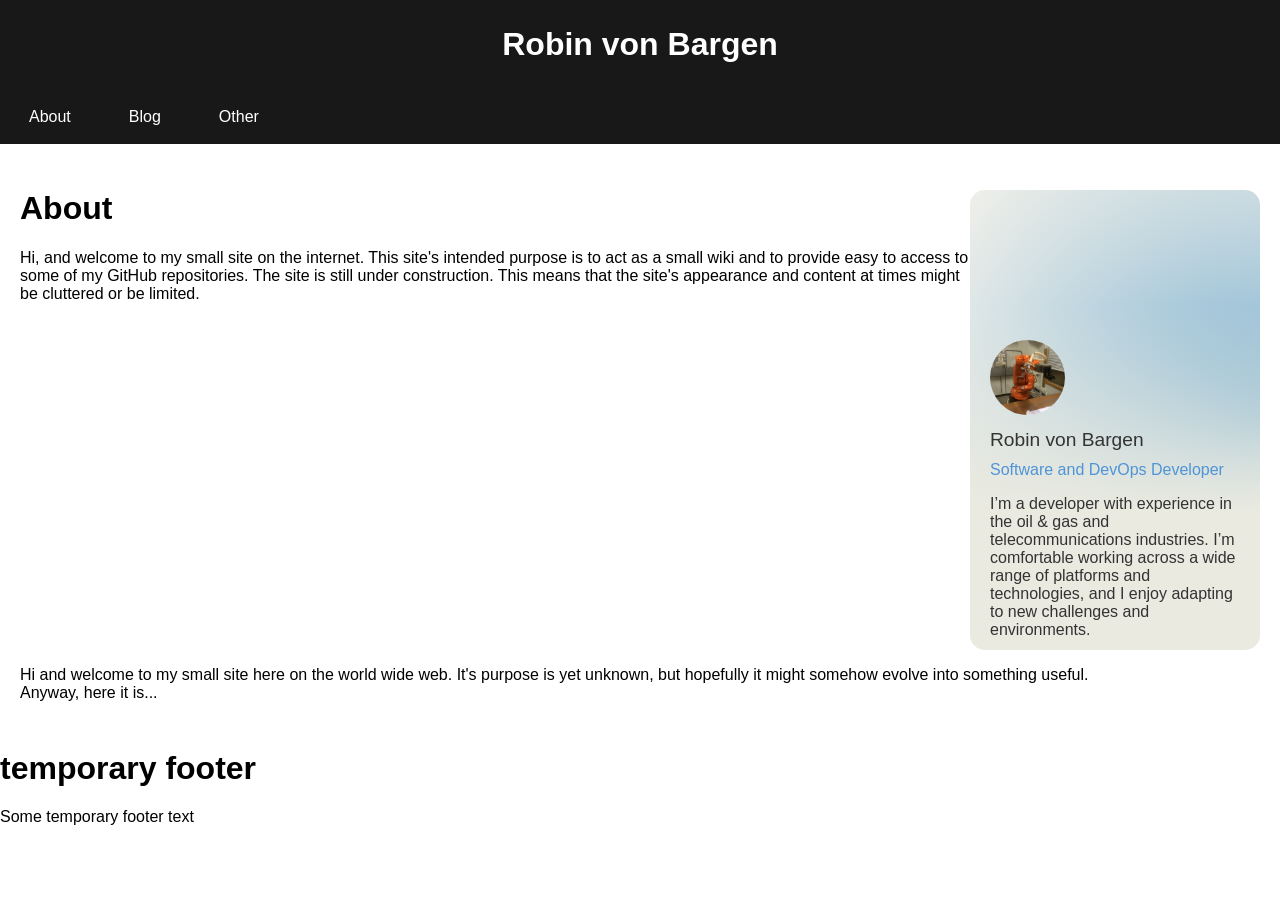
==== index.html @ 5fa96c94 "Clean up index.html by removing placeholder content Removed unnecessary sections and placeholder tex" ====
<!DOCTYPE html>
<head>
    <meta charset="UTF-8">
    <title>Main Page - Robin von Bargen</title>
    <link rel="stylesheet" href="style.css">
</head>
<body>
    <link rel="preconnect" href="https://fonts.googleapis.com">
    <link rel="preconnect" href="https://fonts.gstatic.com" crossorigin>
    <link href="https://fonts.googleapis.com/css2?family=Google+Sans:ital,opsz,wght@0,17..18,400..700;1,17..18,400..700&family=Raleway:ital,wght@0,100..900;1,100..900&display=swap" rel="stylesheet">
    <link rel="stylesheet" href="style.css">

    <header>
    <div class="page-banner">
        <h1>Robin von Bargen</h1>
    </div>
        <nav>
            <ul class="navbar">
                <li><a href="">About</a></li>
                <li><a href="">Blog</a></li> 
                <li><a href="">Other</a></li>   
            </ul>
        </nav>
    </header>
    <main>
        <div>
            <div class="profile-card">
                <img class= "profile-card-image" src="images/profile-image.jpg" alt="Profile image">
                <h1 class="profile-card-name">Robin von Bargen</h1>
                <p class="profile-card-title">Software and DevOps Developer</p>
                <p class="profile-card-about">I’m a developer with experience in the oil & gas and telecommunications industries. I’m comfortable working across a wide range of platforms and technologies, and I enjoy adapting to new challenges and environments.</p>
            </div>
            <div class="about-section">
                <h1>About</h1>
                <p>Hi, and welcome to my small site on the internet. This site's intended purpose is to act as a small wiki and to provide easy to access to some of my GitHub repositories. The site is still under construction. This means that the site's appearance and content at times might be cluttered or be limited.</p>
            </div>
        </div>
        <div class="clear-float"></div>
        <p>Hi and welcome to my small site here on the world wide web. It's purpose is yet unknown, but hopefully it might somehow evolve into something useful. <br> Anyway, here it is...</p>
    </main>
    <footer>
        <h1>temporary footer</h1>
        <p>Some temporary footer text</p>
    </footer>
    </body>
</html>
---- style.css ----
body {
  margin: 0;
  font-family: Arial, sans-serif;
}

/* --- Main --- */
main {
  padding: 10px 20px 10px 20px;
}


/* --- Clear float --- */
.clear-float {
  clear: both;
}


/* --- page-banner --- */
.page-banner {
  margin: 0px 0px 0px 0px;
  padding: 5px 0px 5px 0px;
  text-align: center;
  background-color: #181818;
  color: white;
  text-decoration: none;
  font-family: "Google Sans", sans-serif;
  font-optical-sizing: auto;
  font-weight: normal;
  font-style: normal;
  font-variation-settings: "GRAD" 0;
}



/* --- navbar --- */
.navbar {
  background-color: #181818;
  overflow: hidden;
  padding: 0px 0px 0px 0px;
  margin: 0px 0px 15px 0px;
}

.navbar li {
  float: left;
  display: block;
  text-align: center;
  padding: 18px 29px;
}

.navbar a {
  color: white;
  text-decoration: none;
  font-family: "Google Sans", sans-serif;
  font-optical-sizing: auto;
  font-weight: normal;
  font-style: normal;
  font-variation-settings: "GRAD" 0;
}

.navbar li:hover {
  background-color: #303030;
}









/* --- Profile Card ---*/
.profile-card {
  float: right;
  padding: 150px 20px 10px 20px;
  width: 250px;
  height: 300px;
  background: 
    linear-gradient(0deg, #eaeae0 30%, #eaeae08b 75%, #eaeae09c),
    radial-gradient(
      circle at 100%,
      #0472c0,
      #f8f8f8
    );
  border-radius: 15px;
  color: #333333;
}

.profile-card-image {
  width: 75px;
  height: 75px;
  border-radius: 50%;
  object-fit: cover; /* Centers and crops the image */
  margin: 0px 0px 10px 0px;
}

.profile-card-name {
  font-size: larger;
  font-weight: normal;
  margin: 0px 0px 10px 0px;
}

.profile-card-title {
  font-size: medium;
  margin: 0px 0px 15px 0px;
  color: #4e94d7;
}
---- style.css ----
body {
  margin: 0;
  font-family: Arial, sans-serif;
}

/* --- Main --- */
main {
  padding: 10px 20px 10px 20px;
}


/* --- Clear float --- */
.clear-float {
  clear: both;
}


/* --- page-banner --- */
.page-banner {
  margin: 0px 0px 0px 0px;
  padding: 5px 0px 5px 0px;
  text-align: center;
  background-color: #181818;
  color: white;
  text-decoration: none;
  font-family: "Google Sans", sans-serif;
  font-optical-sizing: auto;
  font-weight: normal;
  font-style: normal;
  font-variation-settings: "GRAD" 0;
}



/* --- navbar --- */
.navbar {
  background-color: #181818;
  overflow: hidden;
  padding: 0px 0px 0px 0px;
  margin: 0px 0px 15px 0px;
}

.navbar li {
  float: left;
  display: block;
  text-align: center;
  padding: 18px 29px;
}

.navbar a {
  color: white;
  text-decoration: none;
  font-family: "Google Sans", sans-serif;
  font-optical-sizing: auto;
  font-weight: normal;
  font-style: normal;
  font-variation-settings: "GRAD" 0;
}

.navbar li:hover {
  background-color: #303030;
}









/* --- Profile Card ---*/
.profile-card {
  float: right;
  padding: 150px 20px 10px 20px;
  width: 250px;
  height: 300px;
  background: 
    linear-gradient(0deg, #eaeae0 30%, #eaeae08b 75%, #eaeae09c),
    radial-gradient(
      circle at 100%,
      #0472c0,
      #f8f8f8
    );
  border-radius: 15px;
  color: #333333;
}

.profile-card-image {
  width: 75px;
  height: 75px;
  border-radius: 50%;
  object-fit: cover; /* Centers and crops the image */
  margin: 0px 0px 10px 0px;
}

.profile-card-name {
  font-size: larger;
  font-weight: normal;
  margin: 0px 0px 10px 0px;
}

.profile-card-title {
  font-size: medium;
  margin: 0px 0px 15px 0px;
  color: #4e94d7;
}
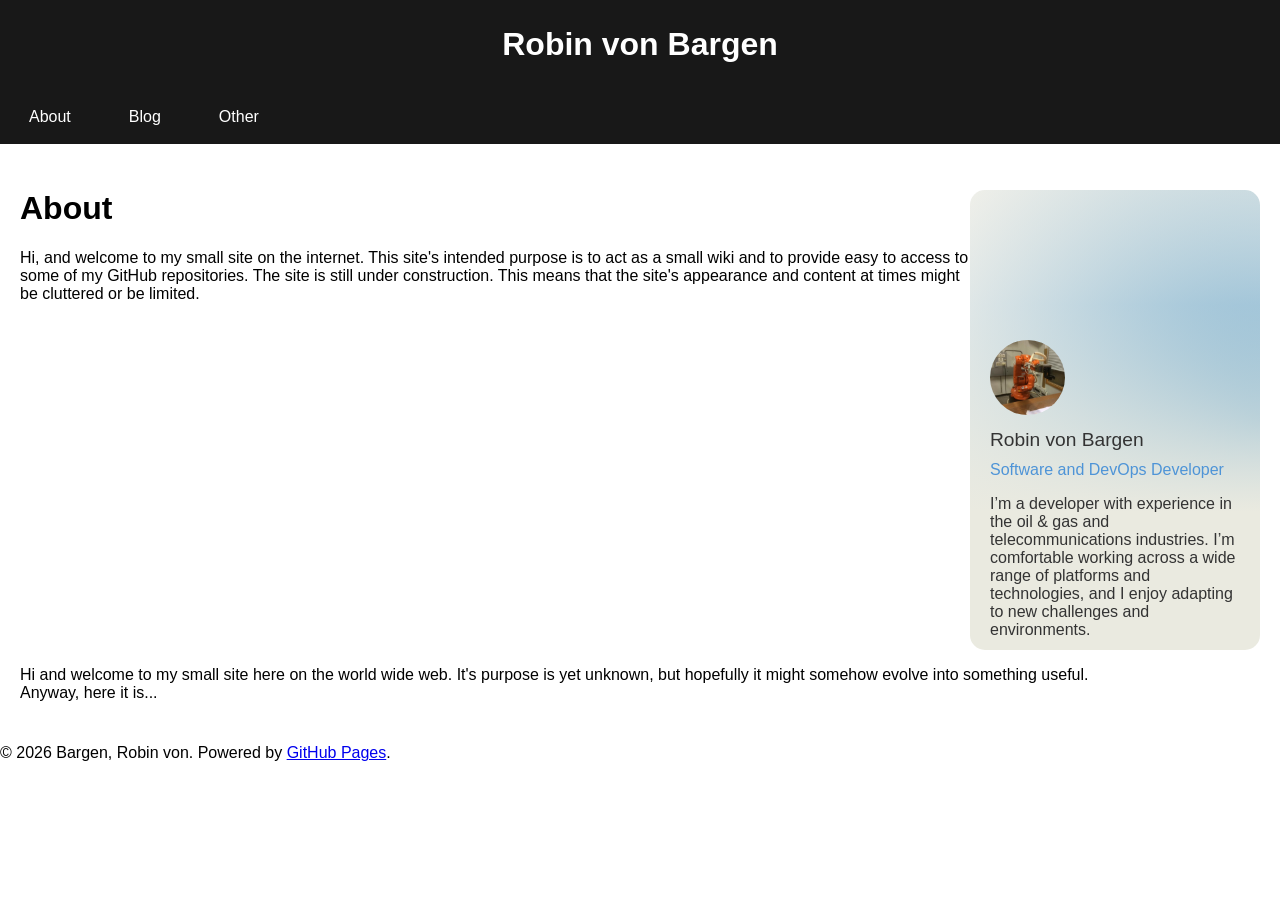
==== commit 044834d5: "Update footer content in index.html Replaced temporary footer with copyright notice and GitHub Pages" ====
--- a/index.html
+++ b/index.html
@@ -39,8 +39,7 @@
         <p>Hi and welcome to my small site here on the world wide web. It's purpose is yet unknown, but hopefully it might somehow evolve into something useful. <br> Anyway, here it is...</p>
     </main>
     <footer>
-        <h1>temporary footer</h1>
-        <p>Some temporary footer text</p>
+        <p>&copy; 2026 Bargen, Robin von. Powered by <a href="https://pages.github.com/">GitHub Pages</a>.</p>
     </footer>
-    </body>
+</body>
 </html>
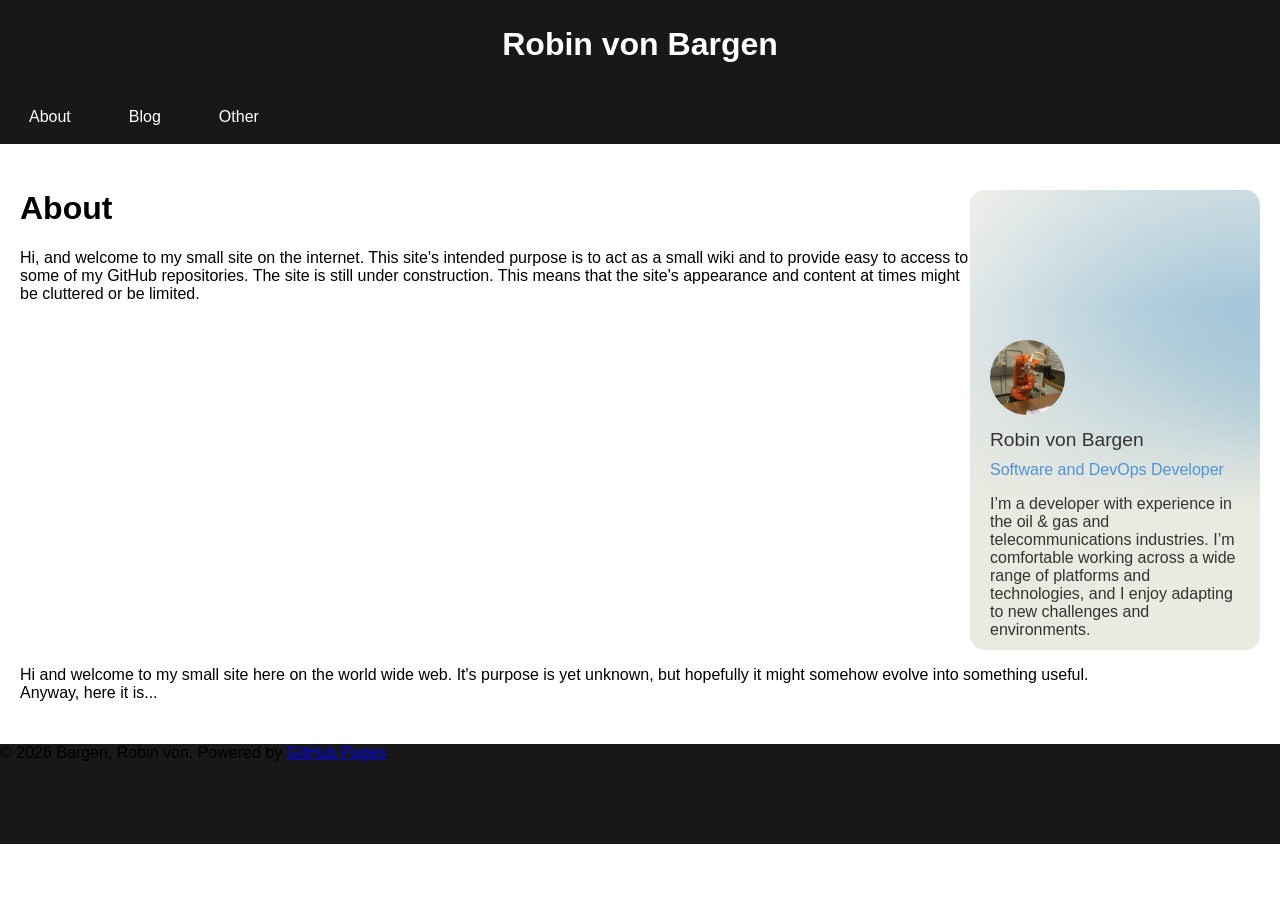
==== commit 3fea91d7: "Wrap footer content in a div element" ====
--- a/index.html
+++ b/index.html
@@ -39,7 +39,9 @@
         <p>Hi and welcome to my small site here on the world wide web. It's purpose is yet unknown, but hopefully it might somehow evolve into something useful. <br> Anyway, here it is...</p>
     </main>
     <footer>
-        <p>&copy; 2026 Bargen, Robin von. Powered by <a href="https://pages.github.com/">GitHub Pages</a>.</p>
+        <div class="footer-content">
+            <p>&copy; 2026 Bargen, Robin von. Powered by <a href="https://pages.github.com/">GitHub Pages</a>.</p>
+        </div>
     </footer>
 </body>
 </html>
--- a/style.css
+++ b/style.css
@@ -68,6 +68,19 @@
 
 
 
+/* --- Footer --- */
+.footer-content {
+  height: 100px;
+  background-color: #181818;
+}
+
+
+
+
+
+
+
+
 
 /* --- Profile Card ---*/
 .profile-card {
--- a/style.css
+++ b/style.css
@@ -68,6 +68,19 @@
 
 
 
+/* --- Footer --- */
+.footer-content {
+  height: 100px;
+  background-color: #181818;
+}
+
+
+
+
+
+
+
+
 
 /* --- Profile Card ---*/
 .profile-card {
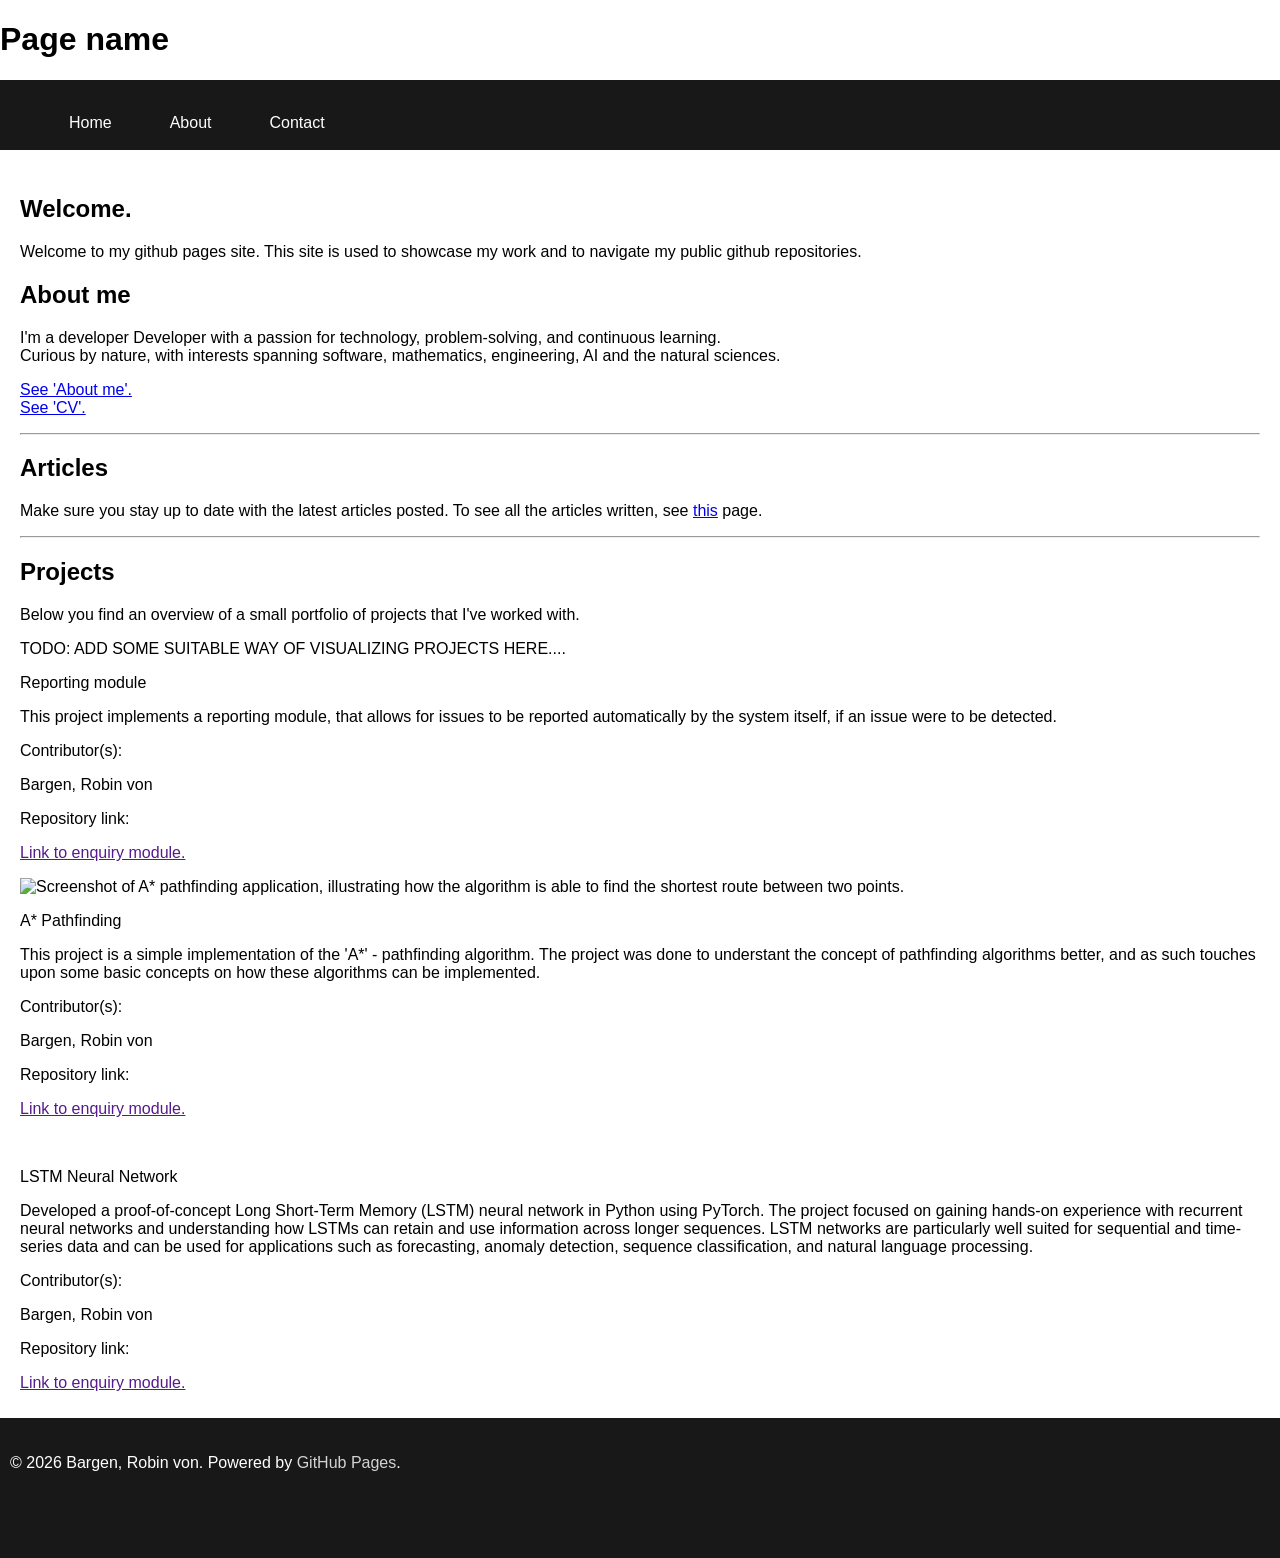
==== commit a1733580: "Revise index.html for improved layout and content Updated the HTML structure and content for a perso" ====
--- a/index.html
+++ b/index.html
@@ -1,47 +1,133 @@
 <!DOCTYPE html>
+<html lang="en">
 <head>
     <meta charset="UTF-8">
-    <title>Main Page - Robin von Bargen</title>
+    <meta name="viewport" content="width=device-width, initial-scale=1.0">
+    <title>My HTML5 Website</title>
+    <meta name="description" content="A lightweight and semantic HTML5 starter template.">
     <link rel="stylesheet" href="style.css">
 </head>
 <body>
-    <link rel="preconnect" href="https://fonts.googleapis.com">
-    <link rel="preconnect" href="https://fonts.gstatic.com" crossorigin>
-    <link href="https://fonts.googleapis.com/css2?family=Google+Sans:ital,opsz,wght@0,17..18,400..700;1,17..18,400..700&family=Raleway:ital,wght@0,100..900;1,100..900&display=swap" rel="stylesheet">
-    <link rel="stylesheet" href="style.css">
 
-    <header>
-    <div class="page-banner">
-        <h1>Robin von Bargen</h1>
-    </div>
-        <nav>
-            <ul class="navbar">
-                <li><a href="">About</a></li>
-                <li><a href="">Blog</a></li> 
-                <li><a href="">Other</a></li>   
+    <header class="header-class">
+        <h1>Page name</h1>
+        <nav class="navbar">
+            <ul class="nav-links">
+                <li><a href="#">Home</a></li>
+                <li><a href="#">About</a></li>
+                <li><a href="#">Contact</a></li>
             </ul>
         </nav>
     </header>
-    <main>
-        <div>
-            <div class="profile-card">
-                <img class= "profile-card-image" src="images/profile-image.jpg" alt="Profile image">
-                <h1 class="profile-card-name">Robin von Bargen</h1>
-                <p class="profile-card-title">Software and DevOps Developer</p>
-                <p class="profile-card-about">I’m a developer with experience in the oil & gas and telecommunications industries. I’m comfortable working across a wide range of platforms and technologies, and I enjoy adapting to new challenges and environments.</p>
+
+     <main>
+
+        <!-- Welcome section -->
+        <section class="welcome-section">
+            <div class="welcome-section-row-1">
+                <h1>Welcome.</h1>
+                <p>Welcome to my github pages site. This site is used to showcase my work and to navigate my public github repositories.</p>
             </div>
-            <div class="about-section">
-                <h1>About</h1>
-                <p>Hi, and welcome to my small site on the internet. This site's intended purpose is to act as a small wiki and to provide easy to access to some of my GitHub repositories. The site is still under construction. This means that the site's appearance and content at times might be cluttered or be limited.</p>
-            </div>
-        </div>
-        <div class="clear-float"></div>
-        <p>Hi and welcome to my small site here on the world wide web. It's purpose is yet unknown, but hopefully it might somehow evolve into something useful. <br> Anyway, here it is...</p>
-    </main>
-    <footer>
+        </section>
+
+        <!-- About me section -->
+        <section class="about-me-section">
+            <h2>About me</h2>
+            <p>I'm a developer Developer with a passion for technology, problem-solving, and continuous learning.<br>Curious by nature, with interests spanning software, mathematics, engineering, AI and the natural sciences.</p>
+            <p><a href="#">See 'About me'.</a><br><a href="#">See 'CV'.</a></p>
+        </section>
+        <hr class="rounded">
+
+        <!-- Articles section -->
+        <article class="front-page-article">
+            <h2>Articles</h2>
+            <p>Make sure you stay up to date with the latest articles posted. To see all the articles written, see <a href="#">this</a> page.</p>
+        </article>
+        <hr class="rounded">
+
+        <!-- Projects section -->
+        <article class="front-page-article">
+            <h2>Projects</h2>
+            <p>Below you find an overview of a small portfolio of projects that I've worked with.</p>
+            <p>TODO: ADD SOME SUITABLE WAY OF VISUALIZING PROJECTS HERE....</p>
+
+            <section class="front-page-project-card-section">
+                
+                <div class="front-page-project-card">
+                    <p class="front-page-project-card-title">Reporting module</p>
+                    <p>This project implements a reporting module, that allows for issues to be reported automatically by the system itself, if an issue were to be detected.</p>
+                    <div class="front-page-project-card-details">
+                        <p>Contributor(s):</p>
+                        <p>Bargen, Robin von</p>
+                        <p>Repository link:</p>
+                        <p><a href="">Link to enquiry module.</a></p>
+                    </div>
+                </div>
+
+                <div class="front-page-project-card">
+                    <img class="front-page-project-card-image" src="img/a-star-algorithm-project.jpg" alt="Screenshot of A* pathfinding application, illustrating how the algorithm is able to find the shortest route between two points.">
+                    <div class="front-page-project-card-right">
+                        <p class="front-page-project-card-title">A* Pathfinding</p>
+                        <p>This project is a simple implementation of the 'A*' - pathfinding algorithm. The project was done to understant the concept of pathfinding algorithms better, and as such touches upon some basic concepts on how these algorithms can be implemented.</p>
+                        
+                        <div class="front-page-project-card-details">
+                            <p>Contributor(s):</p>
+                            <p>Bargen, Robin von</p>
+                            <p>Repository link:</p>
+                            <p><a href="">Link to enquiry module.</a></p>
+                        </div>
+                    </div>
+                </div>
+
+                <div class="front-page-project-card">
+                    <img class="front-page-project-card-image" src="" alt="">
+                    <div class="front-page-project-card-right">
+                        <p class="front-page-project-card-title">LSTM Neural Network</p>
+                        <p>Developed a proof-of-concept Long Short-Term Memory (LSTM) neural network in Python using PyTorch. The project focused on gaining hands-on experience with recurrent neural networks and understanding how LSTMs can retain and use information across longer sequences. LSTM networks are particularly well suited for sequential and time-series data and can be used for applications such as forecasting, anomaly detection, sequence classification, and natural language processing.</p>
+                        
+                        <div class="front-page-project-card-details">
+                            <p>Contributor(s):</p>
+                            <p>Bargen, Robin von</p>
+                            <p>Repository link:</p>
+                            <p><a href="">Link to enquiry module.</a></p>
+                        </div>
+                    </div>
+                </div>
+
+            </section>
+
+        </article>
+
+     </main>
+
+      <footer>
         <div class="footer-content">
             <p>&copy; 2026 Bargen, Robin von. Powered by <a href="https://pages.github.com/">GitHub Pages</a>.</p>
         </div>
     </footer>
+    <!--
+    <main>
+        <section>
+            <h2>Main Content Section</h2>
+            <p>This is where your primary content goes.</p>
+        </section>
+
+        <article>
+            <h2>Independent Article</h2>
+            <p>Great for blog posts, news articles, or forum entries.</p>
+        </article>
+
+        <aside>
+            <h2>Sidebar</h2>
+            <p>Contains related or tangential information.</p>
+        </aside>
+    </main>
+
+    <footer>
+        <p>&copy; 2026 My Website. All rights reserved.</p>
+    </footer>
+
+    <script src="script.js"></script>
+    -->
 </body>
 </html>
--- a/style.css
+++ b/style.css
@@ -1,11 +1,30 @@
 body {
   margin: 0;
   font-family: Arial, sans-serif;
+
+  /*
+  Add display flex to allow us to keep the footer at the bottom of the page.
+  This is done by setting the flex direction as column and making the body
+  uptake the whole view height.
+
+  The main content is marked with 'flex: 1', which pushes all other preceeding content,
+  i.e. the footer down to the bottom of the document.
+  */
+  min-height: 100dvh;
+  display: flex;
+  flex-direction: column;
 }
 
 /* --- Main --- */
 main {
   padding: 10px 20px 10px 20px;
+
+  /*
+  'flex: 1' is added such that the main section is added to the flexbox of the body.
+  When this is done, all preceeding elements in the document (i.e. the footer) will be
+  pushed down to the bottom of the page.
+  */
+  flex: 1;
 }
 
 
@@ -20,6 +39,7 @@
   margin: 0px 0px 0px 0px;
   padding: 5px 0px 5px 0px;
   text-align: center;
+  border-bottom: 1px solid gray;
   background-color: #181818;
   color: white;
   text-decoration: none;
@@ -71,8 +91,23 @@
 /* --- Footer --- */
 .footer-content {
   height: 100px;
+  padding: 20px 10px 20px 10px;
   background-color: #181818;
+  color: white;
+
+  /*
+  Adding sticky layout and placing the footer content at the bottom of the page.
+  This is done to ensure that the footer stays 'sticked' to the bottom of the page.
+  */
+  position: sticky;
+  bottom: 0;
 }
+
+.footer-content a {
+  text-decoration: none;
+  color: lightgray;
+}
+
 
 
 
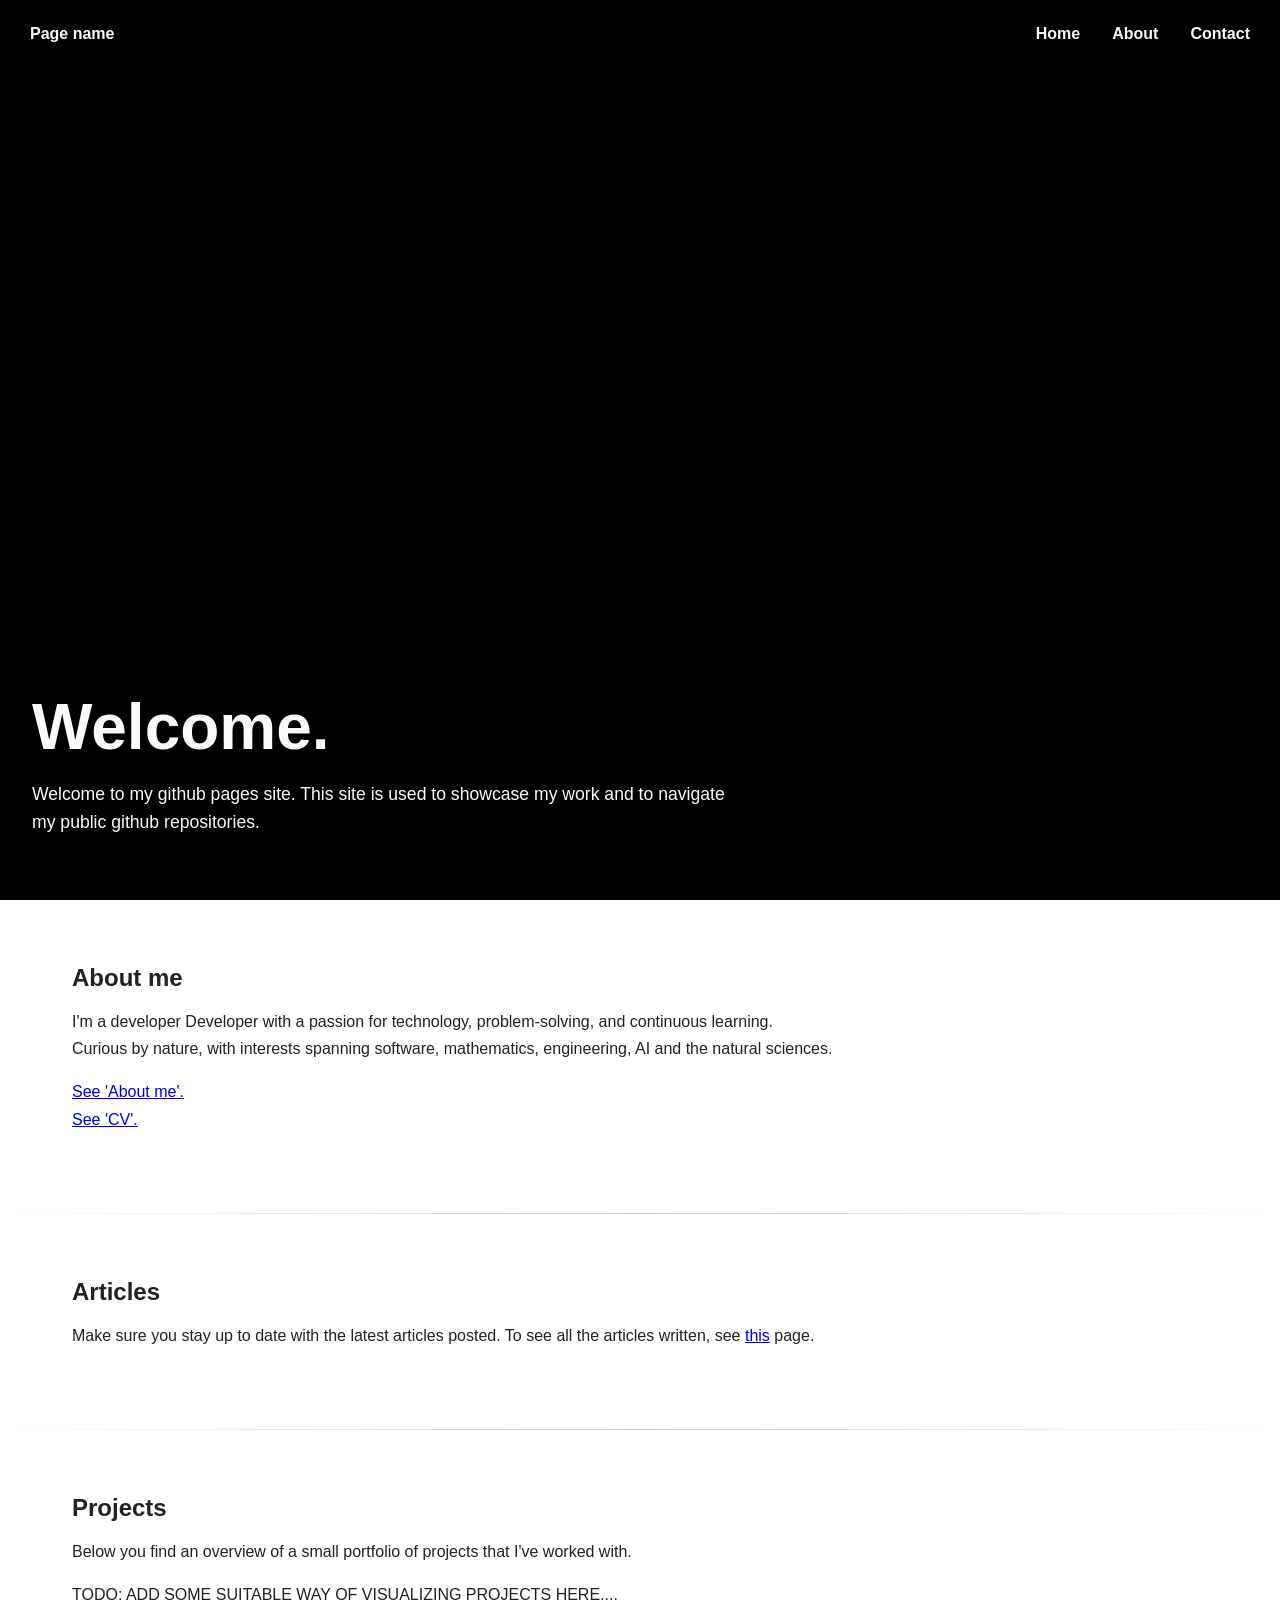
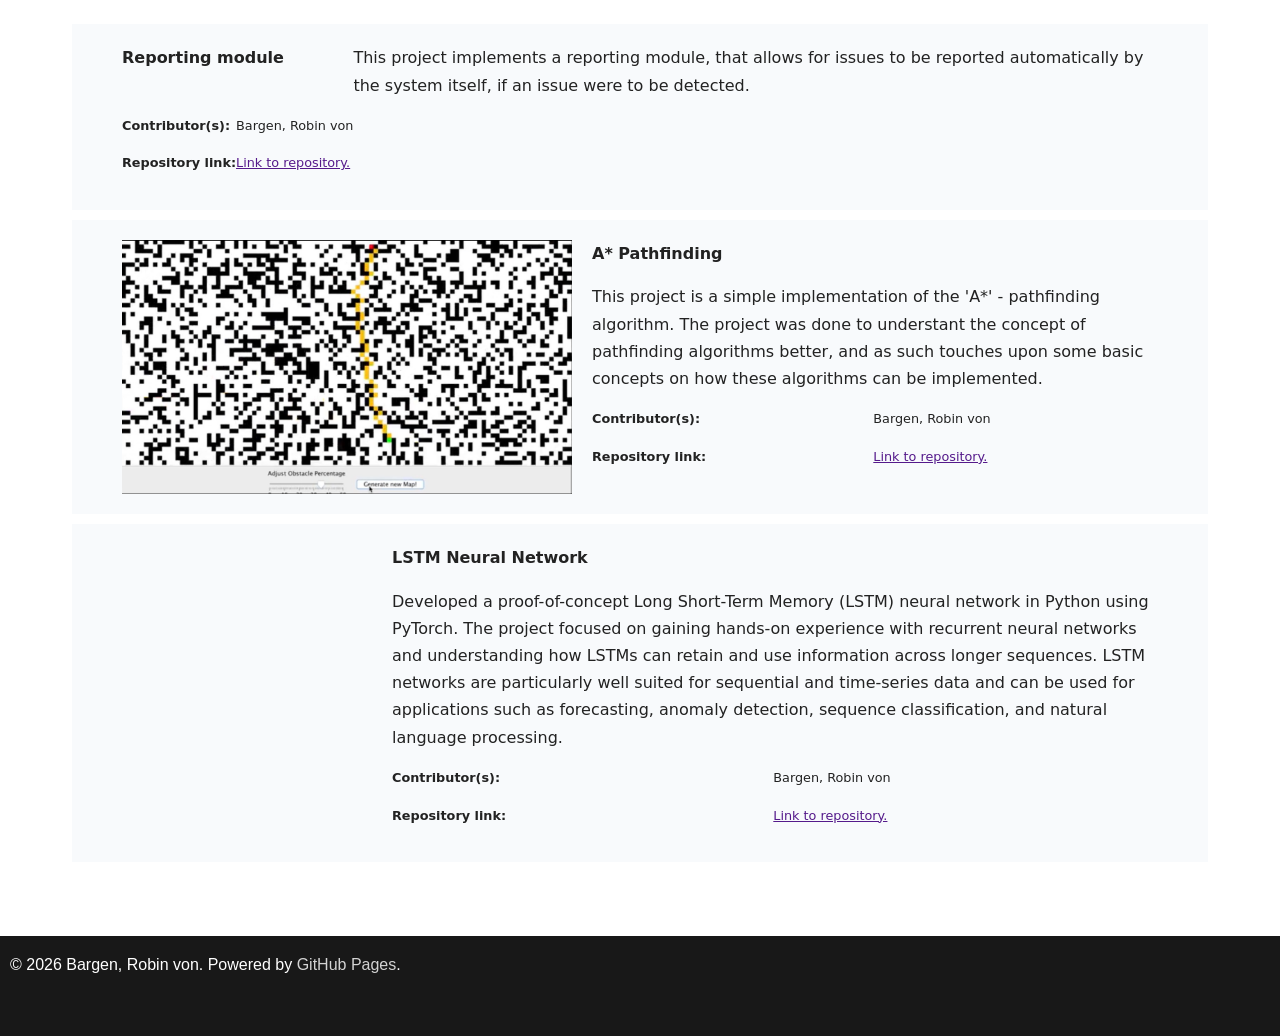
==== commit 08dd97c6: "Update repository link text in index.html" ====
--- a/index.html
+++ b/index.html
@@ -60,7 +60,7 @@
                         <p>Contributor(s):</p>
                         <p>Bargen, Robin von</p>
                         <p>Repository link:</p>
-                        <p><a href="">Link to enquiry module.</a></p>
+                        <p><a href="">Link to repository.</a></p>
                     </div>
                 </div>
 
@@ -74,7 +74,7 @@
                             <p>Contributor(s):</p>
                             <p>Bargen, Robin von</p>
                             <p>Repository link:</p>
-                            <p><a href="">Link to enquiry module.</a></p>
+                            <p><a href="">Link to repository.</a></p>
                         </div>
                     </div>
                 </div>
@@ -89,7 +89,7 @@
                             <p>Contributor(s):</p>
                             <p>Bargen, Robin von</p>
                             <p>Repository link:</p>
-                            <p><a href="">Link to enquiry module.</a></p>
+                            <p><a href="">Link to repository.</a></p>
                         </div>
                     </div>
                 </div>
--- a/style.css
+++ b/style.css
@@ -1,90 +1,157 @@
+* {
+    margin: 0;
+    padding: 0;
+    box-sizing: border-box;
+}
+
 body {
-  margin: 0;
-  font-family: Arial, sans-serif;
-
-  /*
-  Add display flex to allow us to keep the footer at the bottom of the page.
-  This is done by setting the flex direction as column and making the body
-  uptake the whole view height.
-
-  The main content is marked with 'flex: 1', which pushes all other preceeding content,
-  i.e. the footer down to the bottom of the document.
-  */
-  min-height: 100dvh;
-  display: flex;
-  flex-direction: column;
-}
-
-/* --- Main --- */
-main {
-  padding: 10px 20px 10px 20px;
-
-  /*
-  'flex: 1' is added such that the main section is added to the flexbox of the body.
-  When this is done, all preceeding elements in the document (i.e. the footer) will be
-  pushed down to the bottom of the page.
-  */
-  flex: 1;
-}
-
-
-/* --- Clear float --- */
-.clear-float {
-  clear: both;
-}
-
-
-/* --- page-banner --- */
-.page-banner {
-  margin: 0px 0px 0px 0px;
-  padding: 5px 0px 5px 0px;
-  text-align: center;
-  border-bottom: 1px solid gray;
-  background-color: #181818;
-  color: white;
-  text-decoration: none;
-  font-family: "Google Sans", sans-serif;
-  font-optical-sizing: auto;
-  font-weight: normal;
-  font-style: normal;
-  font-variation-settings: "GRAD" 0;
-}
-
-
-
-/* --- navbar --- */
-.navbar {
-  background-color: #181818;
-  overflow: hidden;
-  padding: 0px 0px 0px 0px;
-  margin: 0px 0px 15px 0px;
-}
-
-.navbar li {
-  float: left;
-  display: block;
-  text-align: center;
-  padding: 18px 29px;
-}
-
-.navbar a {
-  color: white;
-  text-decoration: none;
-  font-family: "Google Sans", sans-serif;
-  font-optical-sizing: auto;
-  font-weight: normal;
-  font-style: normal;
-  font-variation-settings: "GRAD" 0;
-}
-
-.navbar li:hover {
-  background-color: #303030;
-}
-
-
-
-
-
+    font-family: Arial, Helvetica, sans-serif;
+}
+
+
+
+.header-class {
+    position: fixed;
+    top: 0;
+    left: 0;
+    width: 100%;
+
+    display: flex;
+    justify-content: space-between;
+    align-items: center;
+
+    padding: 1rem 2rem;
+    padding: 25px 30px 25px 30px;
+    background: black;
+    color: #fafafa;
+
+    z-index: 1000;
+}
+
+.header-class h1 {
+    color: #fafafa;
+    font-size: 1rem;
+}
+
+.navbar ul {
+    list-style: none;
+}
+
+.nav-links {
+    display: flex;
+    gap: 2rem;
+}
+
+.nav-links a {
+    color: #fafafa;
+    text-decoration: none;
+    font-size: 1rem;
+    font-weight: bold;
+    transition: opacity 0.2s ease;
+}
+
+.nav-links a:hover {
+    opacity: 0.7;
+}
+
+
+
+
+
+.welcome-section {
+    background-image: url("img/background-test-2.png");
+    background-position: center;
+    background-repeat: no-repeat;
+    background-size: cover;
+
+    width: 100%;
+    min-height: 100vh;
+
+    display: flex;
+    align-items: flex-end;
+
+    padding: 6rem 2rem 4rem;
+    color: #fafafa;
+
+    position: relative;
+}
+
+/* Dark overlay for readability */
+.welcome-section::before {
+    content: "";
+    position: absolute;
+    inset: 0;
+    background: rgba(0, 0, 0, 0.45);
+}
+
+.welcome-section-row-1 {
+    position: relative;
+    z-index: 1;
+    max-width: 700px;
+}
+
+.welcome-section-row-1 h1 {
+    font-size: clamp(3rem, 6vw, 4rem);
+    margin-bottom: 1rem;
+}
+
+.welcome-section-row-1 p {
+    font-size: 1.1rem;
+    line-height: 1.6;
+}
+
+/* ==========================
+   Content
+   ========================== */
+.about-me-section {
+    max-width: 1200px;
+    margin: 0 auto;
+    padding: 4rem 2rem;
+}
+
+.about-me-section h2 {
+    color: #222;
+    margin-bottom: 1rem;
+}
+
+.about-me-section p {
+    color: #222;
+    line-height: 1.7;
+    margin-bottom: 1rem;
+}
+
+
+.front-page-article {
+    max-width: 1200px;
+    margin: 0 auto;
+    padding: 4rem 2rem;
+}
+
+.front-page-article h2 {
+    color: #222;
+    margin-bottom: 1rem;
+}
+
+.front-page-article p {
+    color: #222;
+    line-height: 1.7;
+    margin-bottom: 1rem;
+}
+
+/* ==========================
+   Divider
+   ========================== */
+
+hr {
+    height: 1px;
+    border: none;
+    background: linear-gradient(
+        to right,
+        transparent,
+        #ccc,
+        transparent
+    );
+}
 
 
 
@@ -109,47 +176,70 @@
 }
 
 
-
-
-
-
-
-
-
-
-/* --- Profile Card ---*/
-.profile-card {
-  float: right;
-  padding: 150px 20px 10px 20px;
-  width: 250px;
-  height: 300px;
-  background: 
-    linear-gradient(0deg, #eaeae0 30%, #eaeae08b 75%, #eaeae09c),
-    radial-gradient(
-      circle at 100%,
-      #0472c0,
-      #f8f8f8
-    );
-  border-radius: 15px;
-  color: #333333;
-}
-
-.profile-card-image {
-  width: 75px;
-  height: 75px;
-  border-radius: 50%;
-  object-fit: cover; /* Centers and crops the image */
-  margin: 0px 0px 10px 0px;
-}
-
-.profile-card-name {
-  font-size: larger;
-  font-weight: normal;
-  margin: 0px 0px 10px 0px;
-}
-
-.profile-card-title {
-  font-size: medium;
-  margin: 0px 0px 15px 0px;
-  color: #4e94d7;
-}
+/*******************************************************************
+front-page-project-card-section
+********************************************************************/
+/*
+.front-page-project-card-section {
+    margin: 0;
+    padding: 0;
+    border-style: solid;
+}*/
+
+.front-page-project-card {
+
+    display: grid;
+    grid-template-columns: auto auto;
+
+    padding: 20px 50px 20px 50px;
+    max-width: 1200px;
+    margin: 10px 0px 10px 0px;
+    font-family: system-ui, -apple-system, sans-serif;
+    background-color: #f8fafc;
+
+}
+
+.front-page-project-card-image {
+    /*float: left;*/
+    
+    width: 100%;
+    height: auto;
+    min-width: 250px;
+    max-width: 450px;     /* Keeps the image responsive */
+}
+
+.front-page-project-card-right {
+    margin: 0px 0px 0px 20px;
+}
+
+.front-page-project-card-title {
+    font-weight: bold;
+    font-size: 1rem;
+}
+
+.front-page-project-card-details {
+    display: grid;
+    grid-template-columns: auto auto;
+    font-size: .8rem;
+}
+
+.front-page-project-card-details > :nth-child(2n + 1) {
+    font-weight: bold;
+}
+
+/*
+.front-page-project-card-contributor-link {
+    display: grid;
+    grid-template-columns: auto auto auto;
+    font-size: .8rem;
+}
+
+.front-page-project-card-contributor-link > :first-child {
+    font-weight: bold;
+}*/
+
+.content-wrapper::after {
+  content: "";
+  display: table;
+  clear: both;
+}
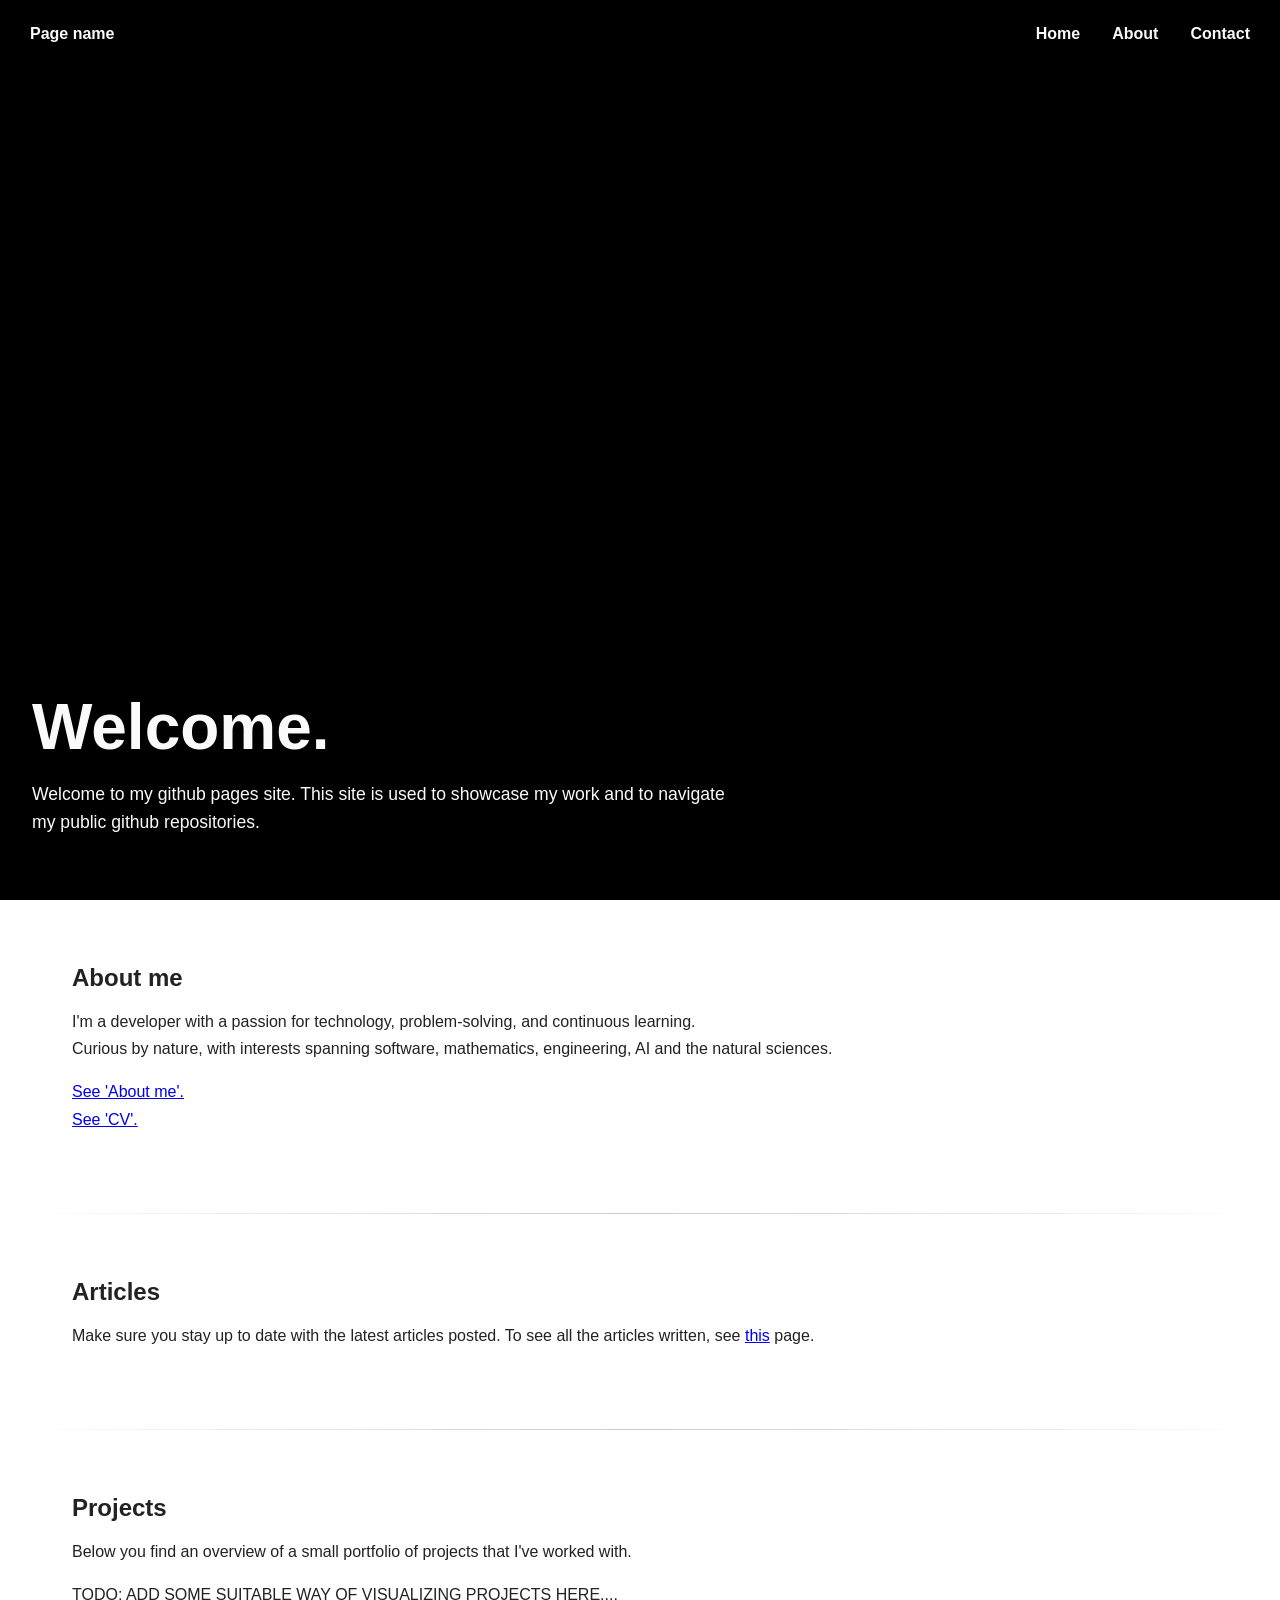
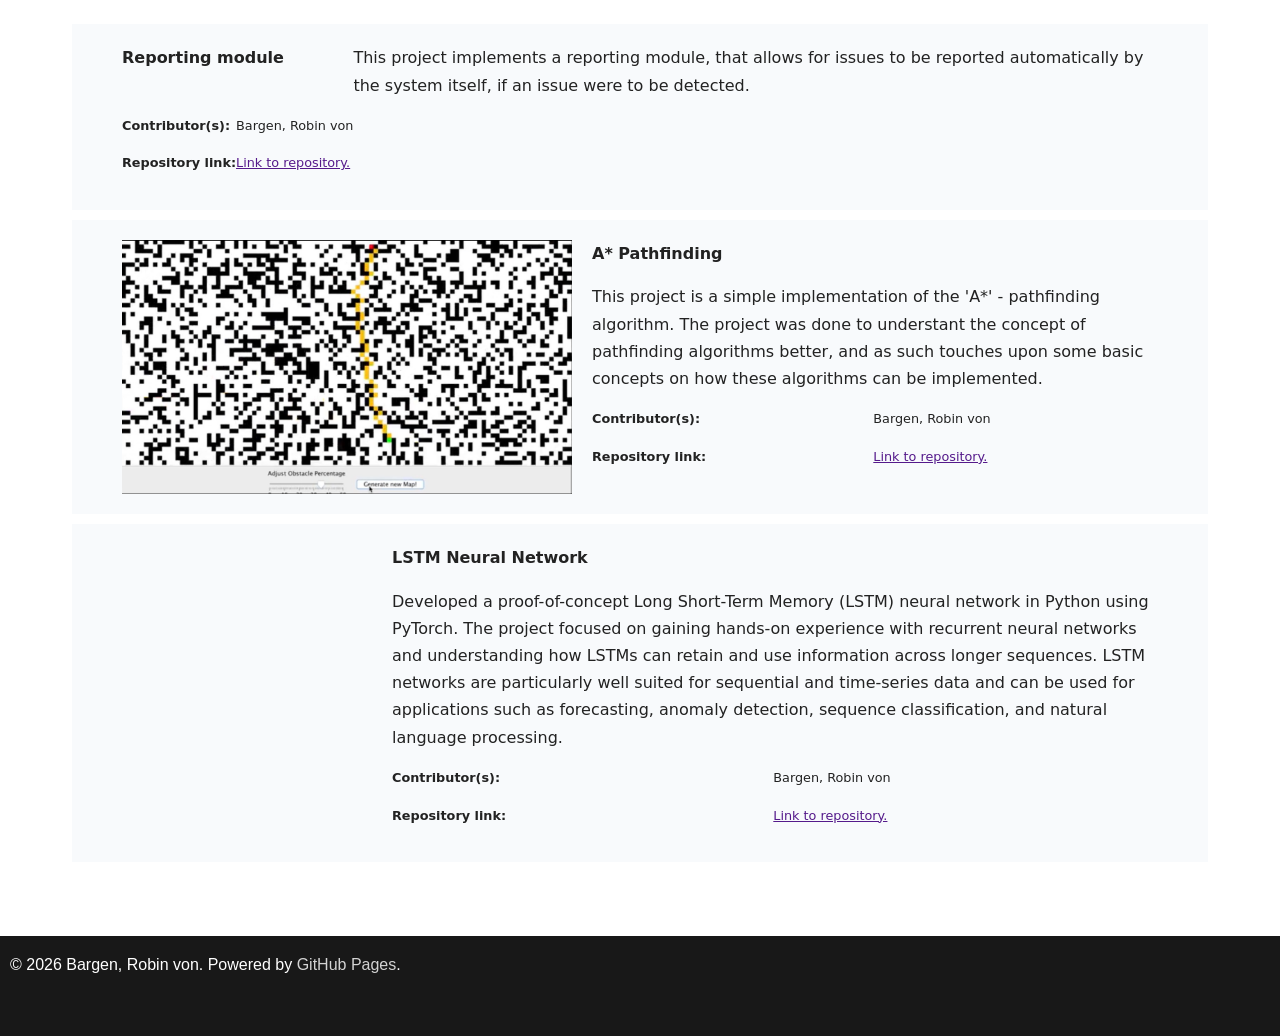
==== commit 3ef04ad5: "Fix typo in developer description" ====
--- a/index.html
+++ b/index.html
@@ -33,7 +33,7 @@
         <!-- About me section -->
         <section class="about-me-section">
             <h2>About me</h2>
-            <p>I'm a developer Developer with a passion for technology, problem-solving, and continuous learning.<br>Curious by nature, with interests spanning software, mathematics, engineering, AI and the natural sciences.</p>
+            <p>I'm a developer with a passion for technology, problem-solving, and continuous learning.<br>Curious by nature, with interests spanning software, mathematics, engineering, AI and the natural sciences.</p>
             <p><a href="#">See 'About me'.</a><br><a href="#">See 'CV'.</a></p>
         </section>
         <hr class="rounded">
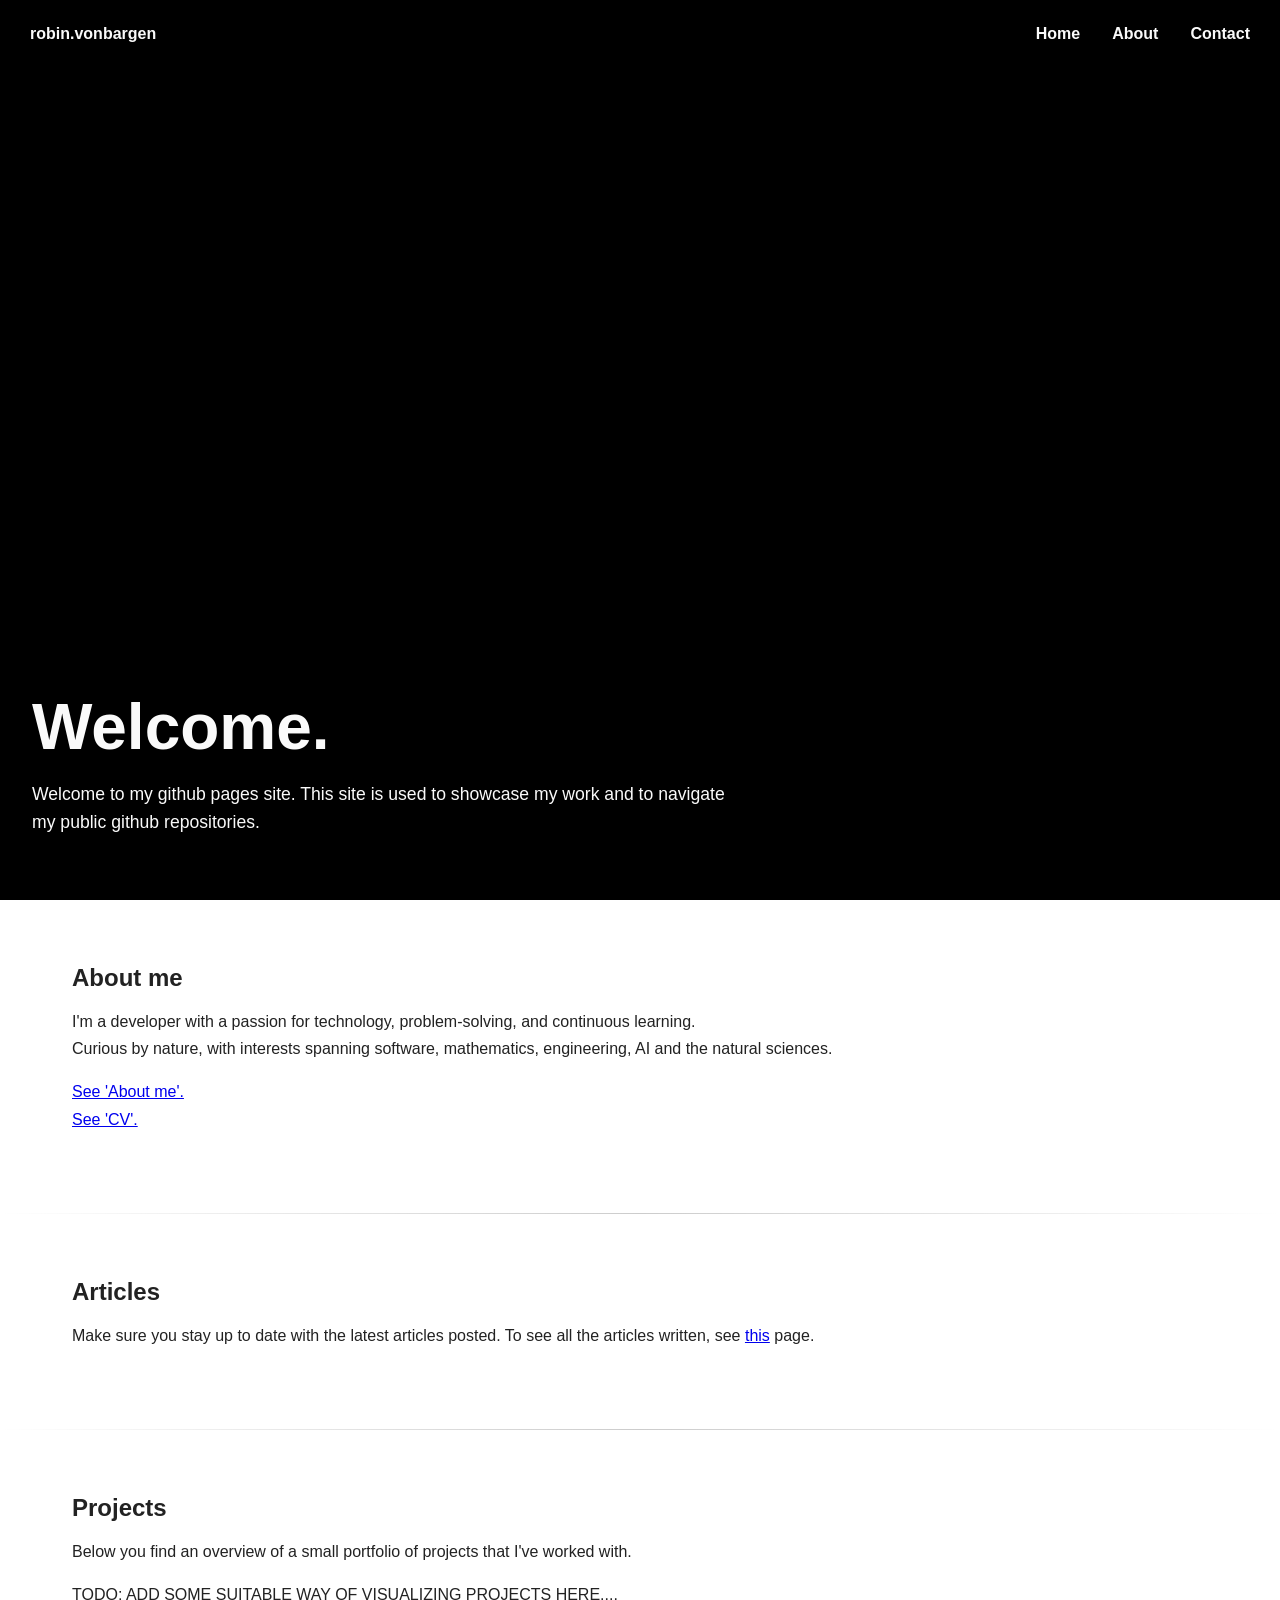
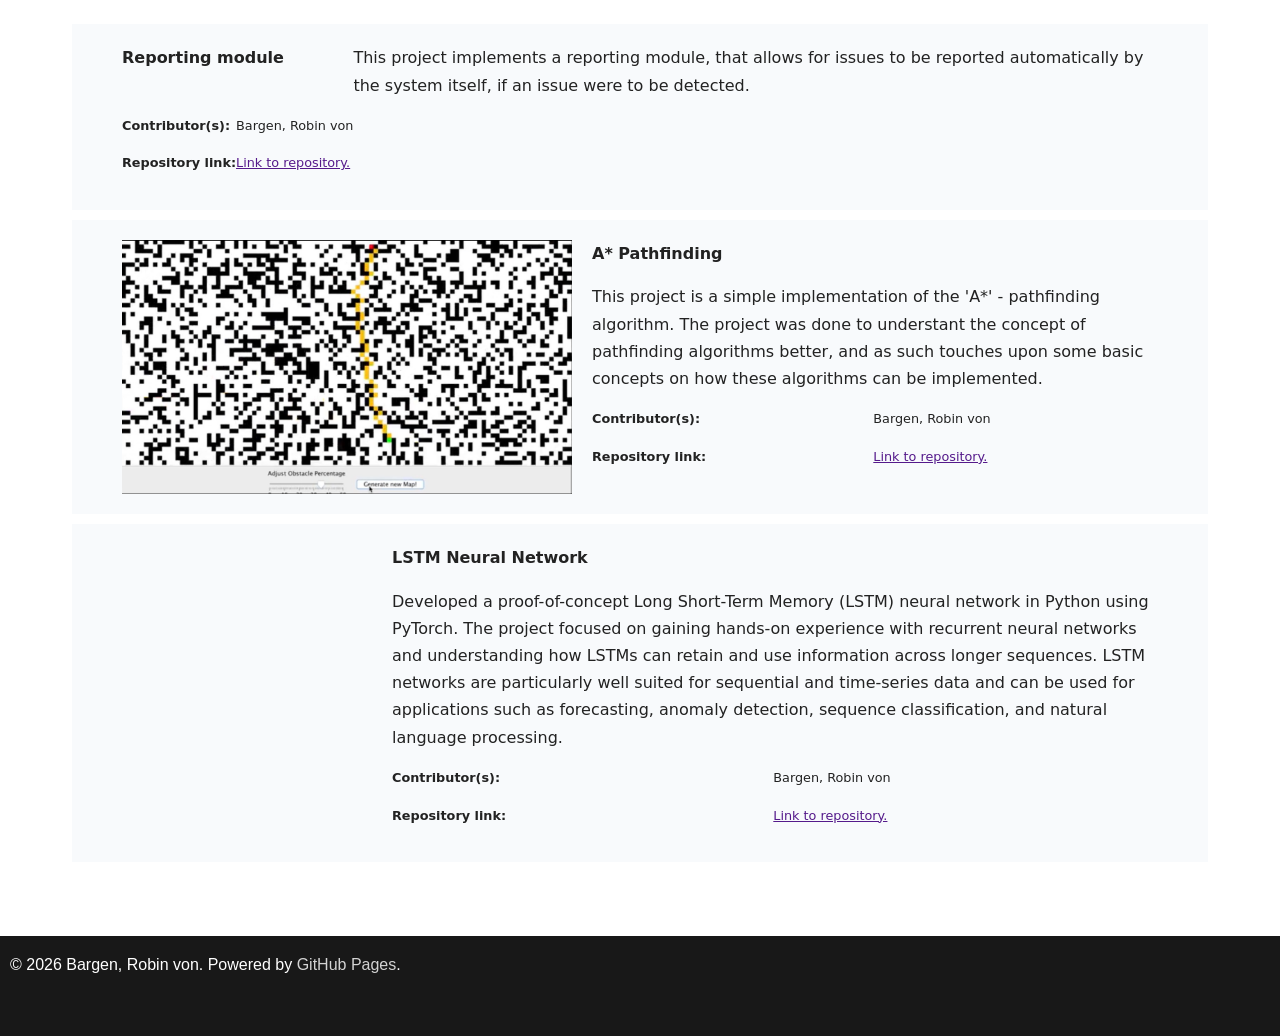
==== commit d8250d60: "Change header title to 'robin.vonbargen'" ====
--- a/index.html
+++ b/index.html
@@ -10,7 +10,7 @@
 <body>
 
     <header class="header-class">
-        <h1>Page name</h1>
+        <h1>robin.vonbargen</h1>
         <nav class="navbar">
             <ul class="nav-links">
                 <li><a href="#">Home</a></li>
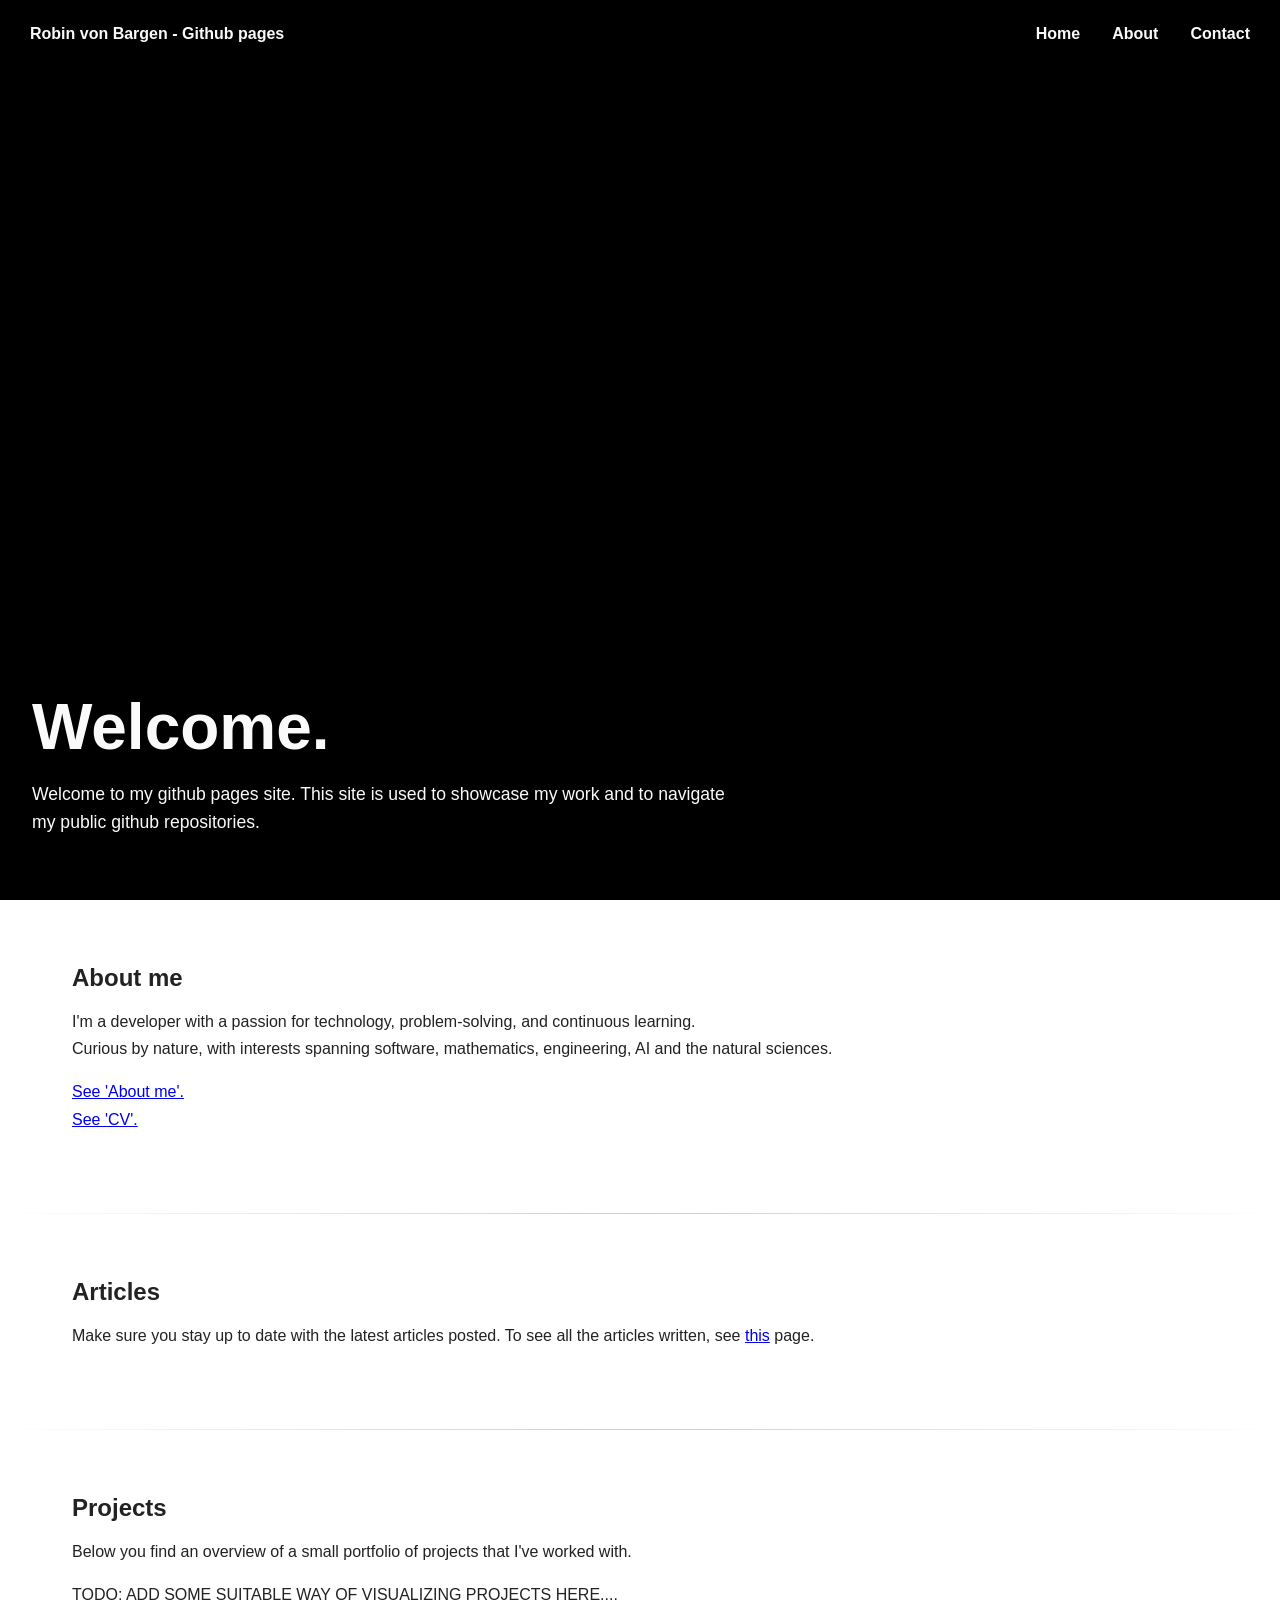
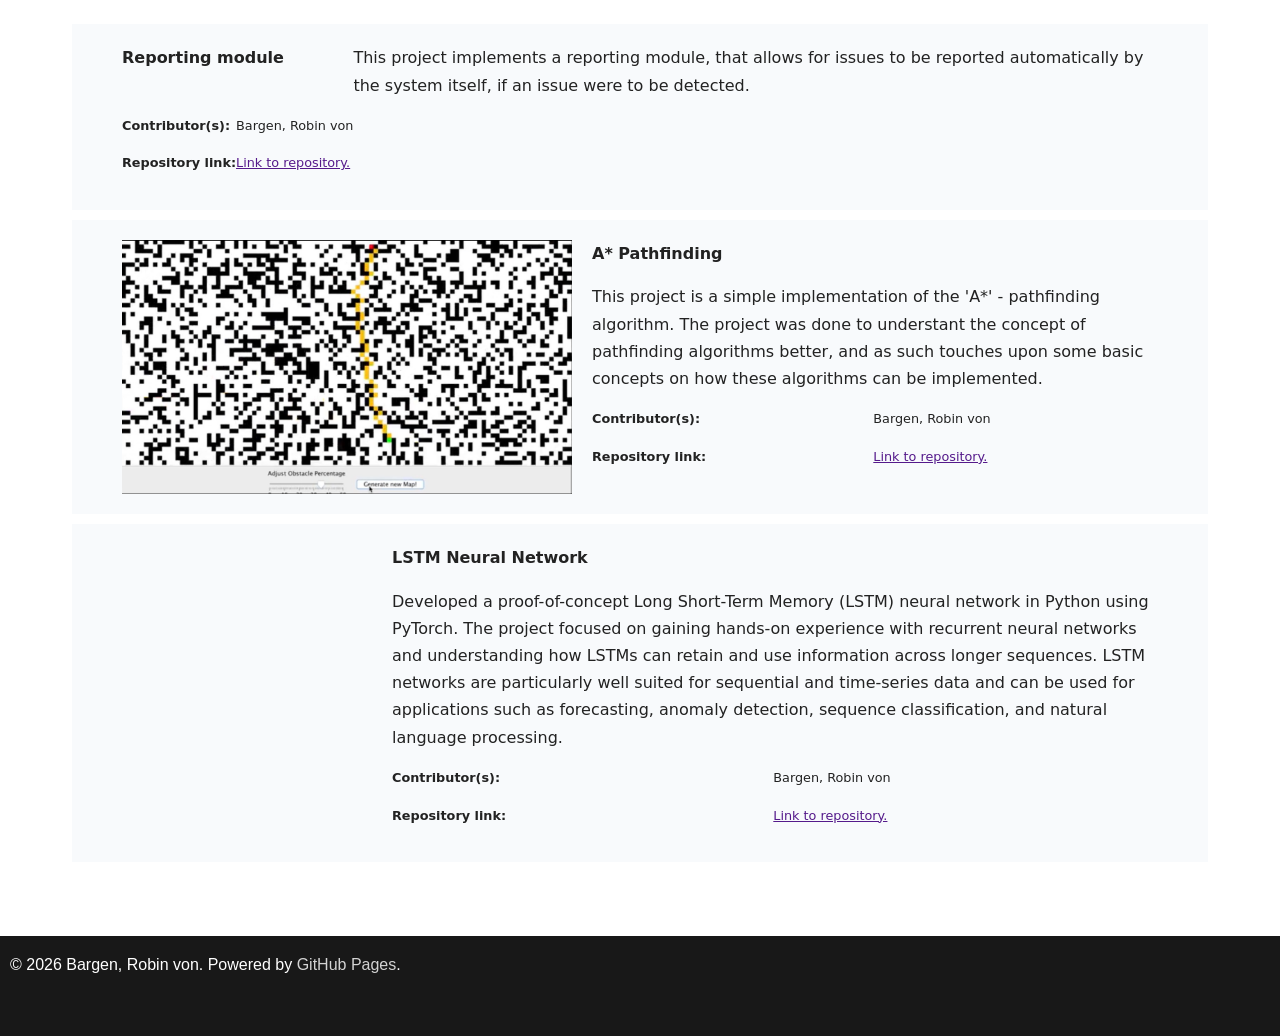
==== commit 6355d044: "Update header title in index.html" ====
--- a/index.html
+++ b/index.html
@@ -10,7 +10,7 @@
 <body>
 
     <header class="header-class">
-        <h1>robin.vonbargen</h1>
+        <h1>Robin von Bargen - Github pages</h1>
         <nav class="navbar">
             <ul class="nav-links">
                 <li><a href="#">Home</a></li>
